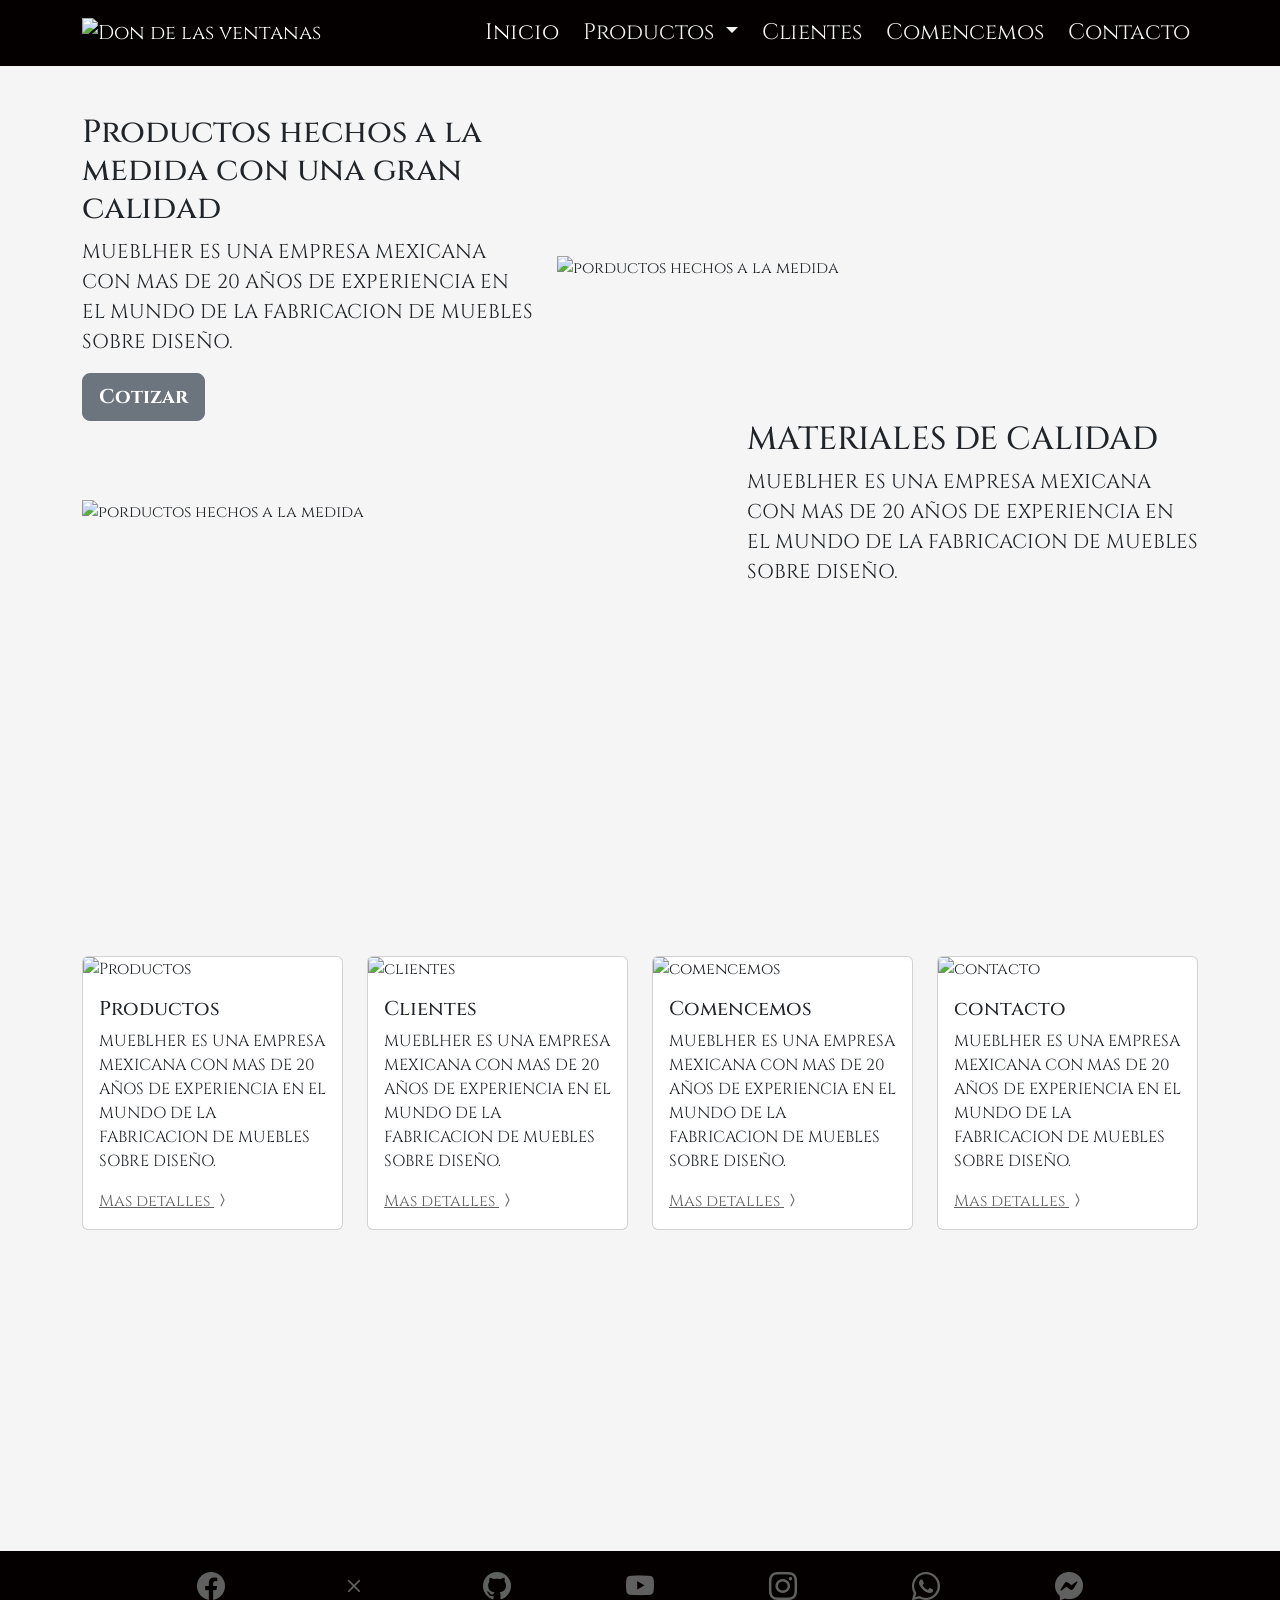
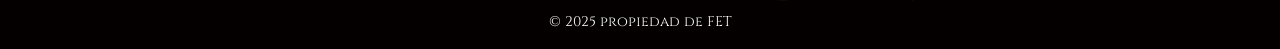
==== index.html @ 68b1dfe2 "Subiendo la primer version del portafolio" ====
<!DOCTYPE html>
<html lang="en">
  <head>
    <!-- meta etiquetas para CEO -->
    <meta charset="utf-8" />
    <meta name="viewport" content="width=device-width, initial-scale=1" />
    <title>MUEBLHER</title>
    <!-- iconos -->
    <link
      rel="stylesheet"
      href="https://cdn.jsdelivr.net/npm/bootstrap-icons@1.13.1/font/bootstrap-icons.min.css"
    />
    <!-- Hoja de estilos -->
    <link
      href="https://cdn.jsdelivr.net/npm/bootstrap@5.3.7/dist/css/bootstrap.min.css"
      rel="stylesheet"
      integrity="sha384-LN+7fdVzj6u52u30Kp6M/trliBMCMKTyK833zpbD+pXdCLuTusPj697FH4R/5mcr"
      crossorigin="anonymous"
    />
    <!-- fuentes -->
    <link rel="preconnect" href="https://fonts.googleapis.com" />
    <link rel="preconnect" href="https://fonts.gstatic.com" crossorigin />
    <link
      href="https://fonts.googleapis.com/css2?family=Cinzel&display=swap"
      rel="stylesheet"
    />
    <!-- favicon -->
    <link rel="icon" href="img/favicon.png" />
    <!-- hoja de estilos -->
    <link rel="stylesheet" href="css/styles.css" />
  </head>
  <body>
    <!-- Navbar -->
    <nav class="navbar navbar-expand-lg navbar-dark bg-dark font sticky-top">
      <div class="container">
        <a class="navbar-brand" href="index.html">
          <img src="img/mueblher.png" alt="Don de las ventanas" />
        </a>
        <button
          class="navbar-toggler border-0"
          type="button"
          data-bs-toggle="collapse"
          data-bs-target="#navbarNavDropdown"
          aria-controls="navbarNavDropdown"
          aria-expanded="false"
          aria-label="Toggle navigation"
        >
          <span class="navbar-toggler-icon"></span>
        </button>
        <div class="collapse navbar-collapse" id="navbarNavDropdown">
          <ul class="navbar-nav ms-lg-auto">
            <li class="nav-item">
              <a class="nav-link active" aria-current="page" href="index.html"
                >Inicio</a
              >
            </li>
            <li class="nav-item dropdown">
              <a
                class="nav-link dropdown-toggle"
                href="productos.html"
                id="navbarDropdownMenuLink"
                role="button"
                data-bs-toggle="dropdown"
                aria-expanded="false"
              >
                Productos
              </a>
              <ul
                class="dropdown-menu"
                aria-labelledby="navbarDropdownMenuLink"
              >
                <li>
                  <a
                    class="dropdown-item"
                    href="productos.html#ultimos-proyectos"
                    >Ultimos Proyectos</a
                  >
                </li>
                <li>
                  <a class="dropdown-item" href="productos.html#baños">Baños</a>
                </li>
                <li>
                  <a class="dropdown-item" href="productos.html#closets"
                    >Closet</a
                  >
                </li>
                <li>
                  <a class="dropdown-item" href="productos.html#cocina"
                    >Cocina</a
                  >
                </li>
                <li>
                  <a class="dropdown-item" href="productos.html#recamaras"
                    >Recamaras</a
                  >
                </li>
                <li>
                  <a class="dropdown-item" href="productos.html#wallunits"
                    >Wall Units</a
                  >
                </li>
              </ul>
            </li>
            <li class="nav-item">
              <a class="nav-link" href="clientes.html">Clientes</a>
            </li>
            <li class="nav-item">
              <a class="nav-link" href="comencemos.html">Comencemos</a>
            </li>
            <li class="nav-item">
              <a class="nav-link" href="interesado.html">Contacto</a>
            </li>
          </ul>
        </div>
      </div>
    </nav>
    <main class="pt-5 bg-color">
      <div class="container">
        <section class="row align-items-lg-center mb-5">
          <article class="col-12 col-lg-5">
            <h2>Productos hechos a la medida con una gran calidad</h2>
            <p class="fs-5">
              MUEBLHER ES UNA EMPRESA MEXICANA CON MAS DE 20 AÑOS DE EXPERIENCIA
              EN EL MUNDO DE LA FABRICACION DE MUEBLES SOBRE DISEÑO.
            </p>
            <a class="btn btn-secondary btn-lg fw-bold" href="#servicio"
              >Cotizar</a
            >
          </article>
          <article class="col-12 col-lg-7">
            <img
              class="img-fluid"
              src="img/header-image.png"
              alt="porductos hechos a la medida"
            />
          </article>
          <article class="col-12 col-lg-5 order-lg-1">
            <h2>MATERIALES DE CALIDAD</h2>
            <p class="fs-5">
              MUEBLHER ES UNA EMPRESA MEXICANA CON MAS DE 20 AÑOS DE EXPERIENCIA
              EN EL MUNDO DE LA FABRICACION DE MUEBLES SOBRE DISEÑO.
            </p>
          </article>
          <article class="col-12 col-lg-7">
            <img
              class="img-fluid"
              src="img/header-image-2.png"
              alt="porductos hechos a la medida"
            />
          </article>
          <!-- Tarjetas -->
        </section>
        <section id="productos" class="row align-items-lg-center min-vh-100">
          <article class="col-12 col-md-6 col-lg-3 d-flex">
            <div class="card mx-auto mb-3" style="width: 18rem">
              <img
                src="img/cocinas/20231014_121429.jpg"
                class="card-img-top"
                alt="Productos"
              />
              <div class="card-body">
                <h5 class="card-title">Productos</h5>
                <p class="card-text">
                  MUEBLHER ES UNA EMPRESA MEXICANA CON MAS DE 20 AÑOS DE
                  EXPERIENCIA EN EL MUNDO DE LA FABRICACION DE MUEBLES SOBRE
                  DISEÑO.
                </p>
                <a href="productos.html" class="text-third"
                  >Mas detalles
                  <i class="bi bi-chevron-compact-right"></i>
                </a>
              </div>
            </div>
          </article>
          <article class="col-12 col-md-6 col-lg-3 d-flex">
            <div class="card mx-auto mb-3" style="width: 18rem">
              <img
                src="img/cocinas/20231014_121511.jpg"
                class="card-img-top"
                alt="clientes"
              />
              <div class="card-body">
                <h5 class="card-title">Clientes</h5>
                <p class="card-text">
                  MUEBLHER ES UNA EMPRESA MEXICANA CON MAS DE 20 AÑOS DE
                  EXPERIENCIA EN EL MUNDO DE LA FABRICACION DE MUEBLES SOBRE
                  DISEÑO.
                </p>
                <a href="clientes.html" class="text-third"
                  >Mas detalles
                  <i class="bi bi-chevron-compact-right"></i>
                </a>
              </div>
            </div>
          </article>
          <article class="col-12 col-md-6 col-lg-3 d-flex">
            <div class="card mx-auto mb-3" style="width: 18rem">
              <img
                src="img/cocinas/20231014_121429.jpg"
                class="card-img-top"
                alt="comencemos"
              />
              <div class="card-body">
                <h5 class="card-title">Comencemos</h5>
                <p class="card-text">
                  MUEBLHER ES UNA EMPRESA MEXICANA CON MAS DE 20 AÑOS DE
                  EXPERIENCIA EN EL MUNDO DE LA FABRICACION DE MUEBLES SOBRE
                  DISEÑO.
                </p>
                <a href="comencemos.html" class="text-third"
                  >Mas detalles
                  <i class="bi bi-chevron-compact-right"></i>
                </a>
              </div>
            </div>
          </article>
          <article class="col-12 col-md-6 col-lg-3 d-flex">
            <div class="card mx-auto mb-3" style="width: 18rem">
              <img
                src="img/cocinas/20231014_121429.jpg"
                class="card-img-top"
                alt="contacto"
              />
              <div class="card-body">
                <h5 class="card-title">contacto</h5>
                <p class="card-text">
                  MUEBLHER ES UNA EMPRESA MEXICANA CON MAS DE 20 AÑOS DE
                  EXPERIENCIA EN EL MUNDO DE LA FABRICACION DE MUEBLES SOBRE
                  DISEÑO.
                </p>
                <a href="contacto.html" class="text-third"
                  >Mas detalles
                  <i class="bi bi-chevron-compact-right"></i>
                </a>
              </div>
            </div>
          </article>
        </section>
      </div>
    </main>
    <footer class="bg-dark p-3">
      <div class="container text-center">
        <nav class="d-flex justify-content-evenly">
          <a href="https://facebook.com" tarrget="_blank"
            ><i class="bi bi-facebook fs-3"></i
          ></a>
          <a href="https://x.com" tarrget="_blank"
            ><i class="bi bi-x fs-3"></i
          ></a>
          <a href="https://github.com" tarrget="_blank"
            ><i class="bi bi-github fs-3"></i
          ></a>
          <a href="https://youtube.com" tarrget="_blank"
            ><i class="bi bi-youtube fs-3"></i
          ></a>
          <a href="https://instagram.com" tarrget="_blank"
            ><i class="bi bi-instagram fs-3"></i
          ></a>
          <a
            href="https://api.whatsapp.com/send?phone=5215555097817"
            tarrget="_blank"
            ><i class="bi bi-whatsapp fs-3"></i
          ></a>
          <a href="https://m.me/user.com" tarrget="_blank"
            ><i class="bi bi-messenger fs-3"></i
          ></a>
        </nav>
        <small class="text-white">&copy; 2025 propiedad de FET</small>
      </div>
    </footer>
    <script
      src="https://cdn.jsdelivr.net/npm/bootstrap@5.3.7/dist/js/bootstrap.bundle.min.js"
      integrity="sha384-ndDqU0Gzau9qJ1lfW4pNLlhNTkCfHzAVBReH9diLvGRem5+R9g2FzA8ZGN954O5Q"
      crossorigin="anonymous"
    ></script>
    <script src="js/main.js"></script>
  </body>
</html>
---- css/styles.css ----
/* Custom properties */

:root {
  --first-color: rgb(242, 242, 242);
  --first-alpha-color: rgba(80, 80, 80, 0.75);

  --second-color: rgb(5, 0, 0);
  --second-alpha-color: rgba(20, 25, 45, 0.75);

  --third-color: rgb(80, 20, 100);
  --third-alpha-color: rgba(80, 20, 100, 0.75);

  --link-color: rgb(96, 96, 96);
  --link-alpha-color: rgb(80, 158, 227, 0.75);

  --bg-color: rgb(245, 245, 245);
  --bg-alpha-color: rgba(245, 245, 245, 0.75);
}

/* Reset styles */
body {
  font-family: "Cinzel";
}

a {
  color: var(--link-color);
  transition: all 0.3s ease-out;
}

a:hover {
  color: var(--first-color);
  transition: all 0.3s ease-out;
}

/* Boostrap styles */
.bg-dark {
  background-color: var(--second-color) !important;
}

.carousel-control-prev-icon {
  background-image: url("data:image/svg+xml,%3csvg xmlns='http://www.w3.org/2000/svg' viewBox='0 0 16 16' fill='%7a7a7a'%3e%3cpath d='M11.354 1.646a.5.5 0 0 1 0 .708L5.707 8l5.647 5.646a.5.5 0 0 1-.708.708l-6-6a.5.5 0 0 1 0-.708l6-6a.5.5 0 0 1 .708 0z'/%3e%3c/svg%3e");
}

.carousel-control-next-icon {
  background-image: url("data:image/svg+xml,%3csvg xmlns='http://www.w3.org/2000/svg' viewBox='0 0 16 16' fill='%7a7a7a'%3e%3cpath d='M4.646 1.646a.5.5 0 0 1 .708 0l6 6a.5.5 0 0 1 0 .708l-6 6a.5.5 0 0 1-.708-.708L10.293 8 4.646 2.354a.5.5 0 0 1 0-.708z'/%3e%3c/svg%3e");
}

.dropdown-item {
  color: var(--first-alpha-color);
  font-weight: bold;
  transition: all 0.3s ease-out;
}
.dropdown-item:hover {
  color: var(--second-color);
}

.navbar-brand img {
  height: 7rem;
  width: auto;
}
.nav-item {
  transition: all 0.3s ease-out;
}
.nav-item:hover {
  background-color: var(--first-alpha-color);
}

.navbar-dark .navbar-toggler {
  --bs-navbar-toggler-icon-bg: url("data:image/svg+xml,%3csvg xmlns='http://www.w3.org/2000/svg' viewBox='0 0 30 30'%3e%3cpath stroke='rgba(255, 255, 255, 0.55)' stroke-linecap='round' stroke-miterlimit='10' stroke-width='2' d='M4 7h22M4 15h22M4 23h22'/%3e%3c/svg%3e");
  transition: all 0.3s ease-out;
}

.navbar-dark .navbar-toggler:hover {
  --bs-navbar-toggler-icon-bg: url("data:image/svg+xml,%3csvg xmlns='http://www.w3.org/2000/svg' viewBox='0 0 30 30'%3e%3cpath stroke='rgba(80, 80, 98, 0.55)' stroke-linecap='round' stroke-miterlimit='10' stroke-width='2' d='M4 7h22M4 15h22M4 23h22'/%3e%3c/svg%3e");
  opacity: 0.75;
}

.nav-link {
  margin-left: 0.5rem;
  color: var(--first-color);
  font-size: 1.4rem;
  /* font-weight: bold; */
}

.nav-link:hover {
  color: var(--bs-white);
}
/* My Styles */
.bg-gradient-silver {
  background-color: rgba(192, 192, 192, 1); /* Color plata base */
  background-image: linear-gradient(
    135deg,
    rgba(224, 224, 224, 0.9),
    /* plata claro */ rgba(128, 128, 128, 0.95) 79% /* gris medio */
  );

  background-image: linear-gradient(
    131deg,
    rgba(200, 200, 200, 0.92),
    /* gris claro */ rgba(192, 192, 192, 1) /* plata sólido */
  );
}

.bg-hero-img {
  background-image: var(--bg-image);
  background-repeat: no-repeat;
  background-size: cover;
}

.text-third:hover {
  color: var(--second-color);
}

.bg-color {
  background-color: var(--bg-color);
}

/* // X-Small devices (portrait phones, less than 576px) 
   // No media query for `xs` since this is the default in Bootstrap */

/* // Small devices (landscape phones, 576px and up) */
@media (min-width: 576px) {
}

/* // Medium devices (tablets, 768px and up) */
@media (min-width: 768px) {
}

/* // Large devices (desktops, 992px and up) */
@media (min-width: 992px) {
  .nav-item:hover {
    background-color: transparent;
  }
}

/* // X-Large devices (large desktops, 1200px and up) */
@media (min-width: 1200px) {
}

/* // XX-Large devices (larger desktops, 1400px and up) */
@media (min-width: 1400px) {
}
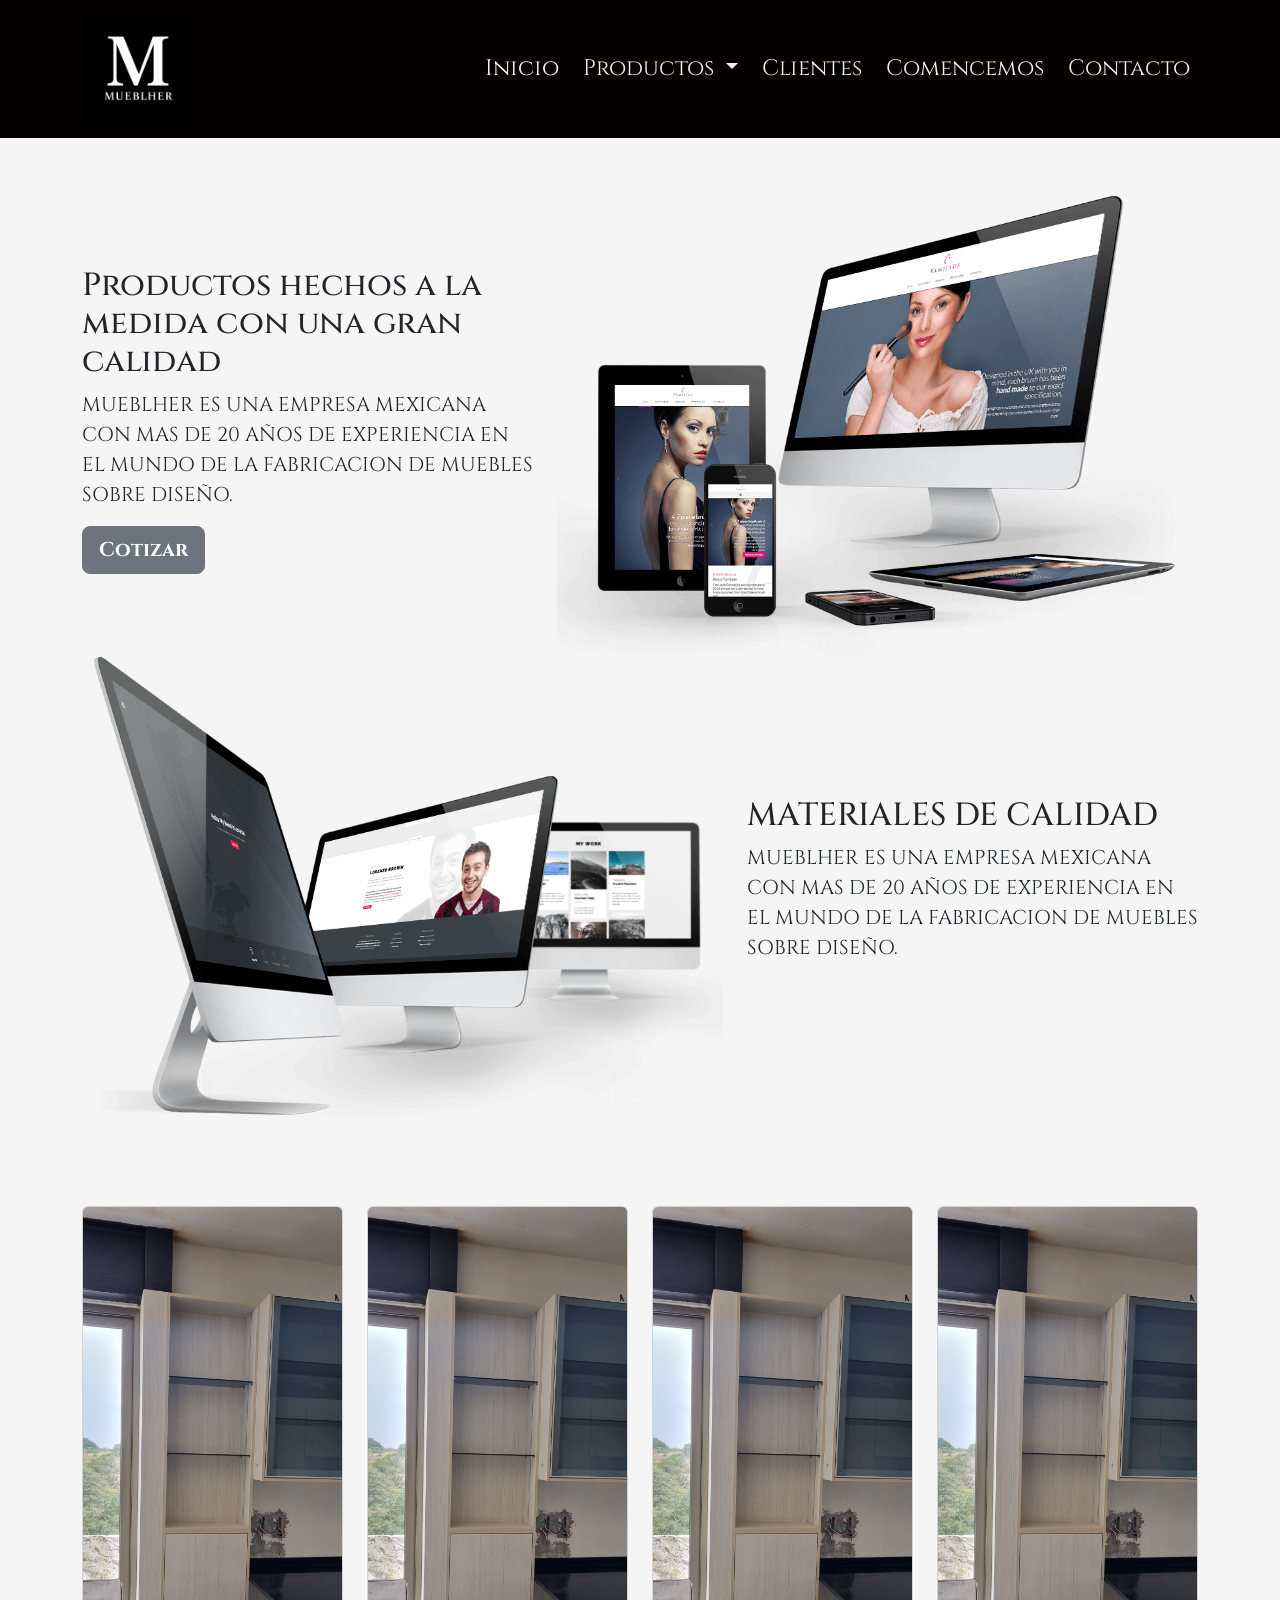
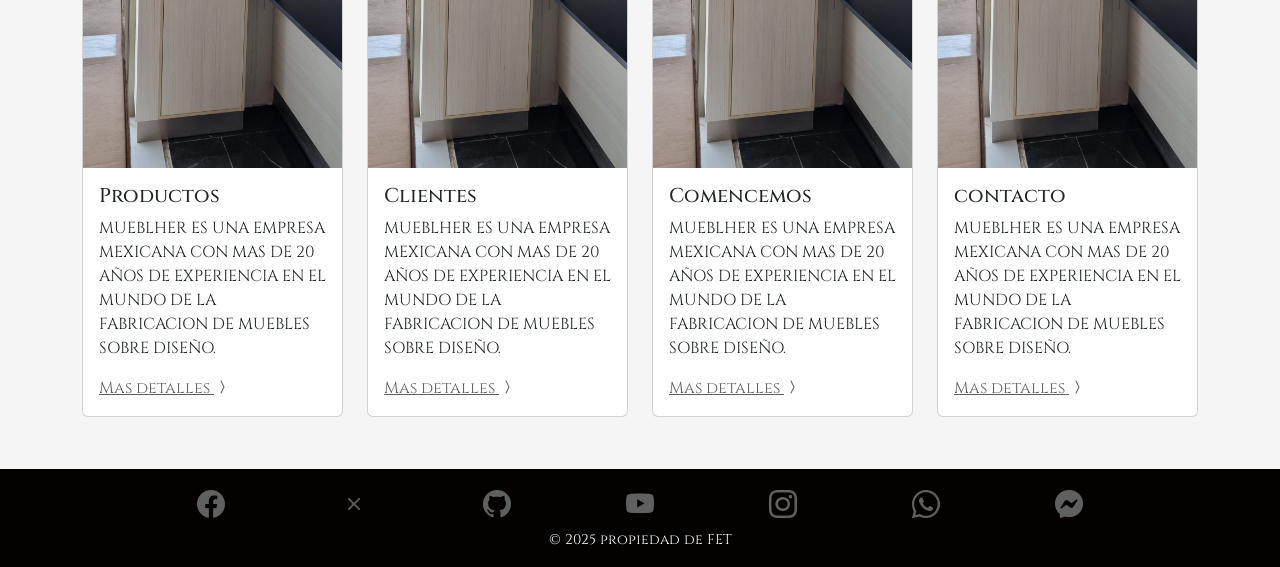
==== commit 8b2e91d5: "Ajustes en el html" ====
--- a/index.html
+++ b/index.html
@@ -154,7 +154,7 @@
           <article class="col-12 col-md-6 col-lg-3 d-flex">
             <div class="card mx-auto mb-3" style="width: 18rem">
               <img
-                src="img/cocinas/20231014_121429.jpg"
+                src="img/20231014_121429.jpg"
                 class="card-img-top"
                 alt="Productos"
               />
@@ -175,7 +175,7 @@
           <article class="col-12 col-md-6 col-lg-3 d-flex">
             <div class="card mx-auto mb-3" style="width: 18rem">
               <img
-                src="img/cocinas/20231014_121511.jpg"
+                src="img/20231014_121429.jpg"
                 class="card-img-top"
                 alt="clientes"
               />
@@ -196,7 +196,7 @@
           <article class="col-12 col-md-6 col-lg-3 d-flex">
             <div class="card mx-auto mb-3" style="width: 18rem">
               <img
-                src="img/cocinas/20231014_121429.jpg"
+                src="img/20231014_121429.jpg"
                 class="card-img-top"
                 alt="comencemos"
               />
@@ -217,7 +217,7 @@
           <article class="col-12 col-md-6 col-lg-3 d-flex">
             <div class="card mx-auto mb-3" style="width: 18rem">
               <img
-                src="img/cocinas/20231014_121429.jpg"
+                src="img/20231014_121429.jpg"
                 class="card-img-top"
                 alt="contacto"
               />
